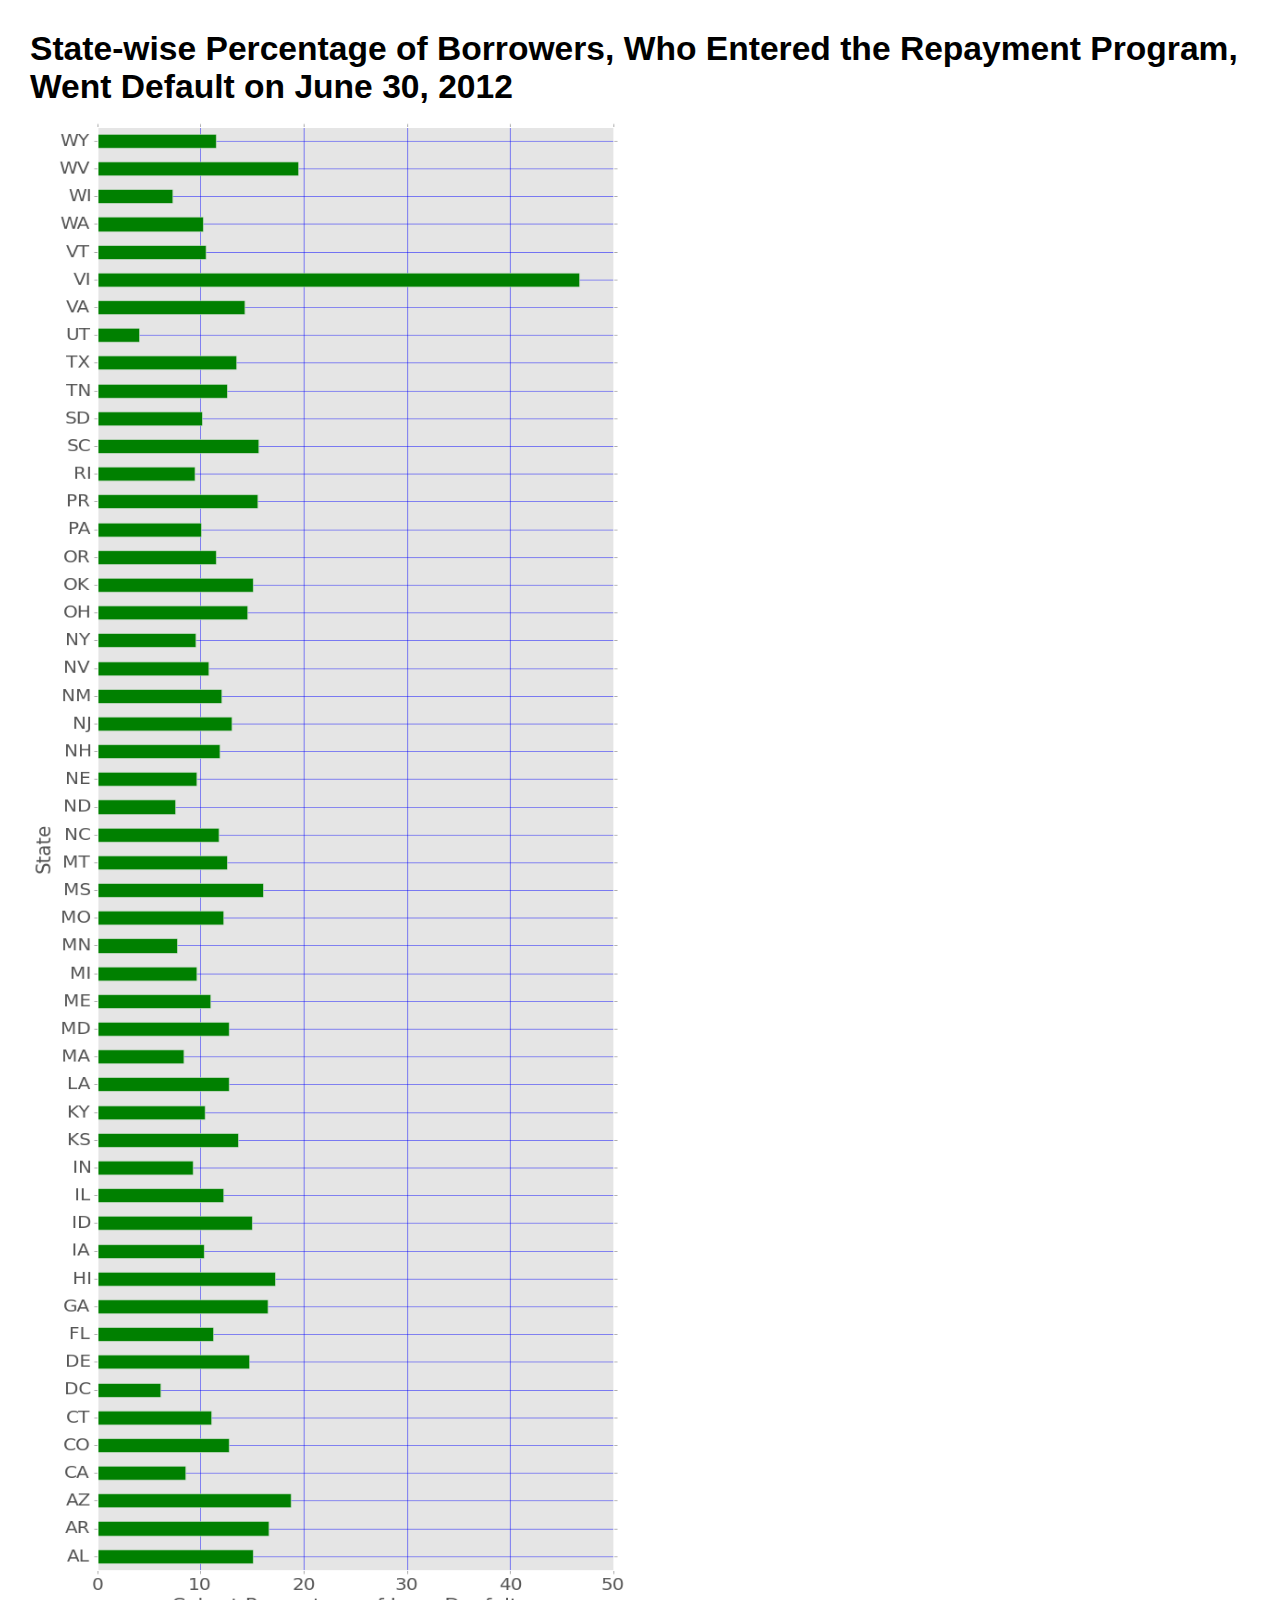
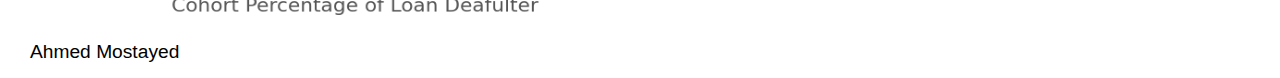
==== site/figure01.html @ acbd1392 "Deploy" ====
<!DOCTYPE html>
<html>

<head>
  <meta charset="utf-8">
  <title>Figure 01</title>
  <link rel="stylesheet" href="css/styles.css">
</head>

<body>

<h1> State-wise Percentage of Borrowers, Who Entered the Repayment Program, Went Default on June 30, 2012</h1>

<div>
  <img src="figures/bar-1.png" width="600" height="1500" alt="Horizontal Bar Plot Showing Percent Defaulter Per State"> 
</div>


<p> Ahmed Mostayed </p>

</body>

</html>
---- site/css/styles.css ----
/********** Base styles **********/
* {
  font-family: Helvetica;
  box-sizing: border-box;
  margin: 0px;
  padding: 0px;
}

body {

  font-size: 120%; 

}

h1 {
  margin-top: 30px;
  margin-bottom: 15px;
  margin-left: 30px;
  font-size: 1.75em; 
}

p {
  margin-bottom: 15px;
  margin-left: 30px;
}

div {
  margin-bottom: 15px;
  margin-left: 30px;
}
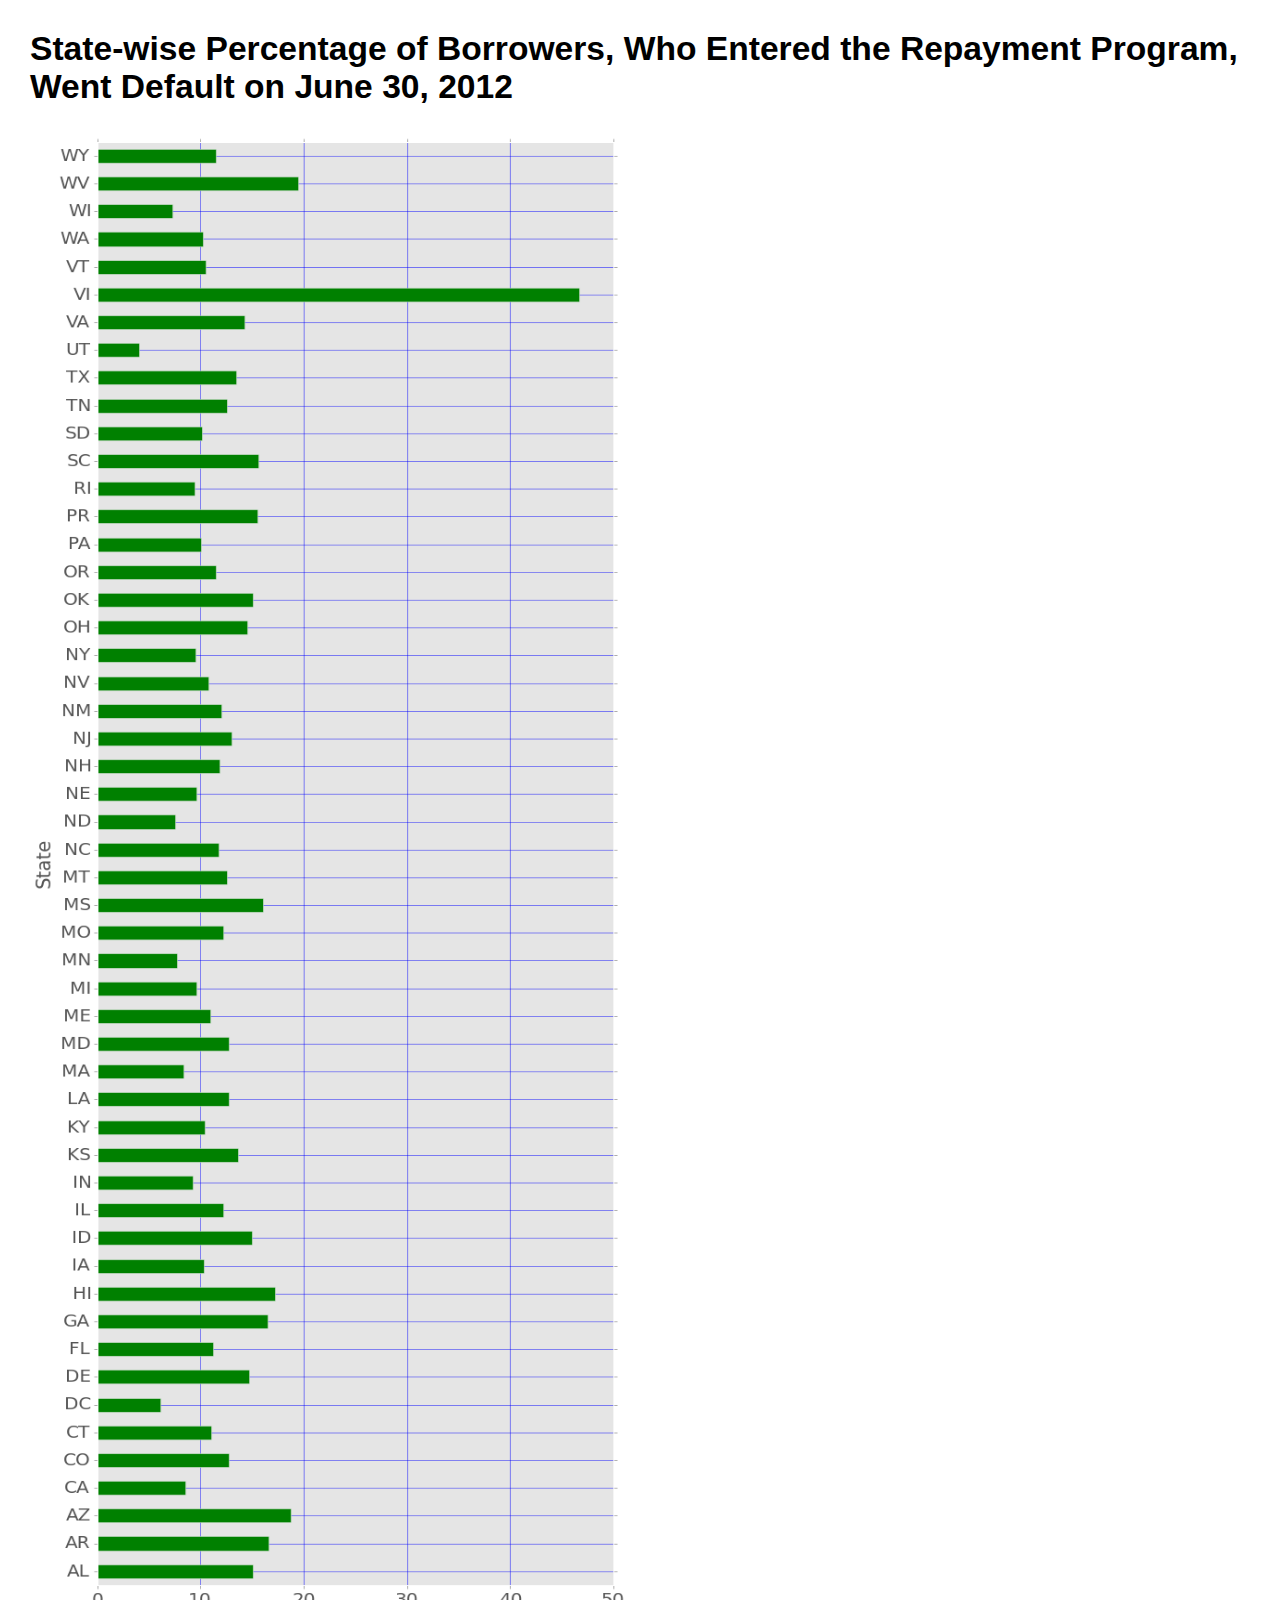
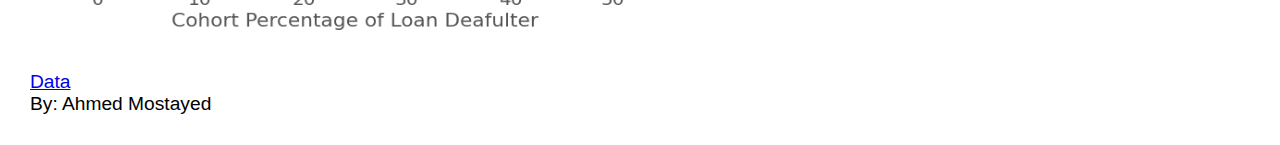
==== commit fdc8c10e: "modifications" ====
--- a/site/figure01.html
+++ b/site/figure01.html
@@ -15,8 +15,10 @@
   <img src="figures/bar-1.png" width="600" height="1500" alt="Horizontal Bar Plot Showing Percent Defaulter Per State"> 
 </div>
 
+<a href="data/PerkinsCDR_m.xlsx">Data</a>
 
-<p> Ahmed Mostayed </p>
+<br>
+<div> By: Ahmed Mostayed </div>
 
 </body>
 
--- a/site/css/styles.css
+++ b/site/css/styles.css
@@ -14,18 +14,15 @@
 
 h1 {
   margin-top: 30px;
-  margin-bottom: 15px;
+  margin-bottom: 30px;
   margin-left: 30px;
   font-size: 1.75em; 
 }
 
-p {
-  margin-bottom: 15px;
+p, div, a{
+  margin-bottom: 30px;
   margin-left: 30px;
 }
 
-div {
-  margin-bottom: 15px;
-  margin-left: 30px;
-}
 
+
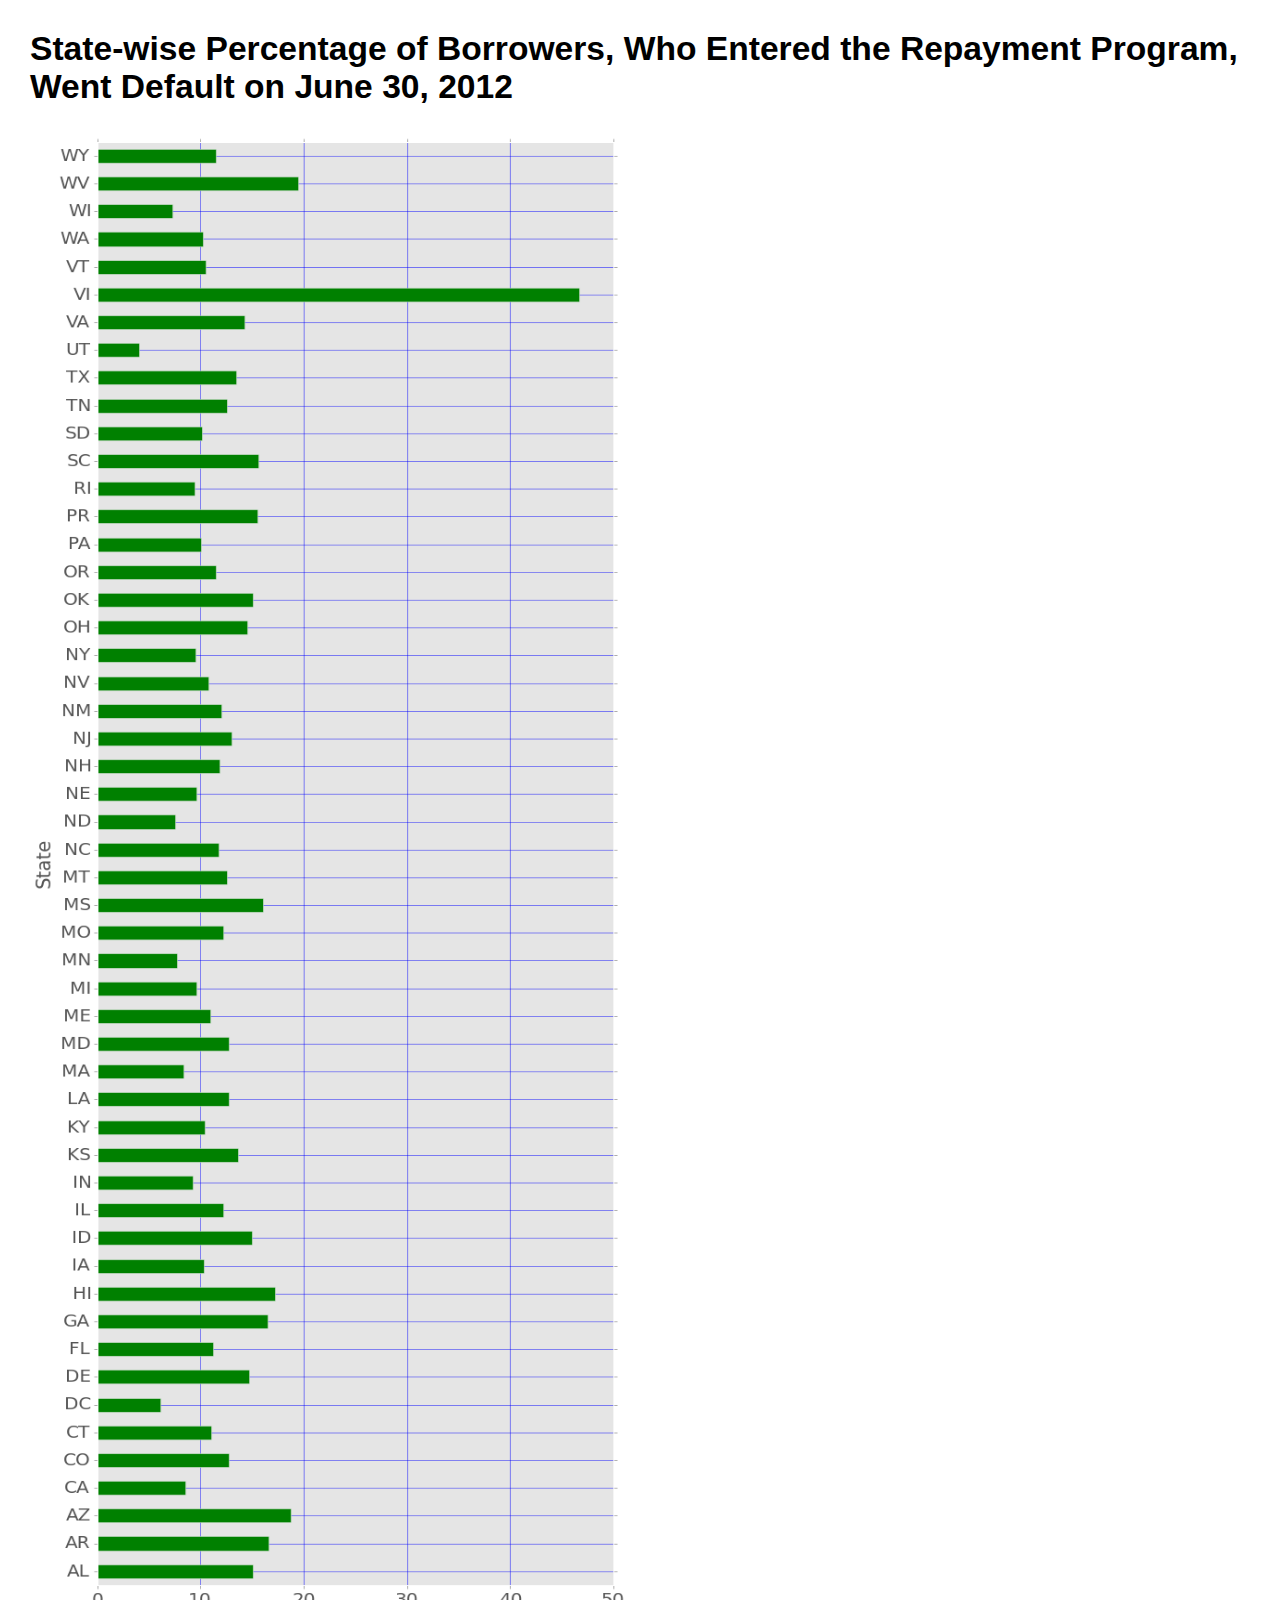
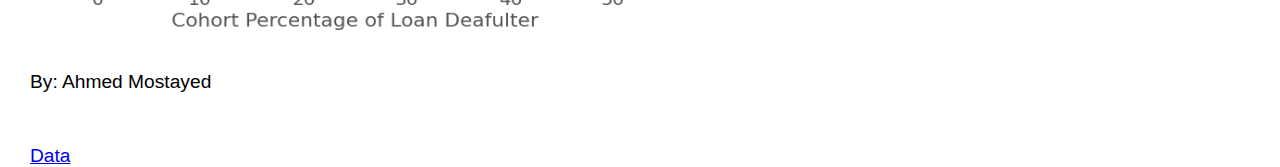
==== commit 224ba2e2: "more changes" ====
--- a/site/figure01.html
+++ b/site/figure01.html
@@ -15,10 +15,15 @@
   <img src="figures/bar-1.png" width="600" height="1500" alt="Horizontal Bar Plot Showing Percent Defaulter Per State"> 
 </div>
 
+<div> By: Ahmed Mostayed </div>
+
+
+<br>
+
 <a href="data/PerkinsCDR_m.xlsx">Data</a>
 
-<br>
-<div> By: Ahmed Mostayed </div>
+
+
 
 </body>
 
